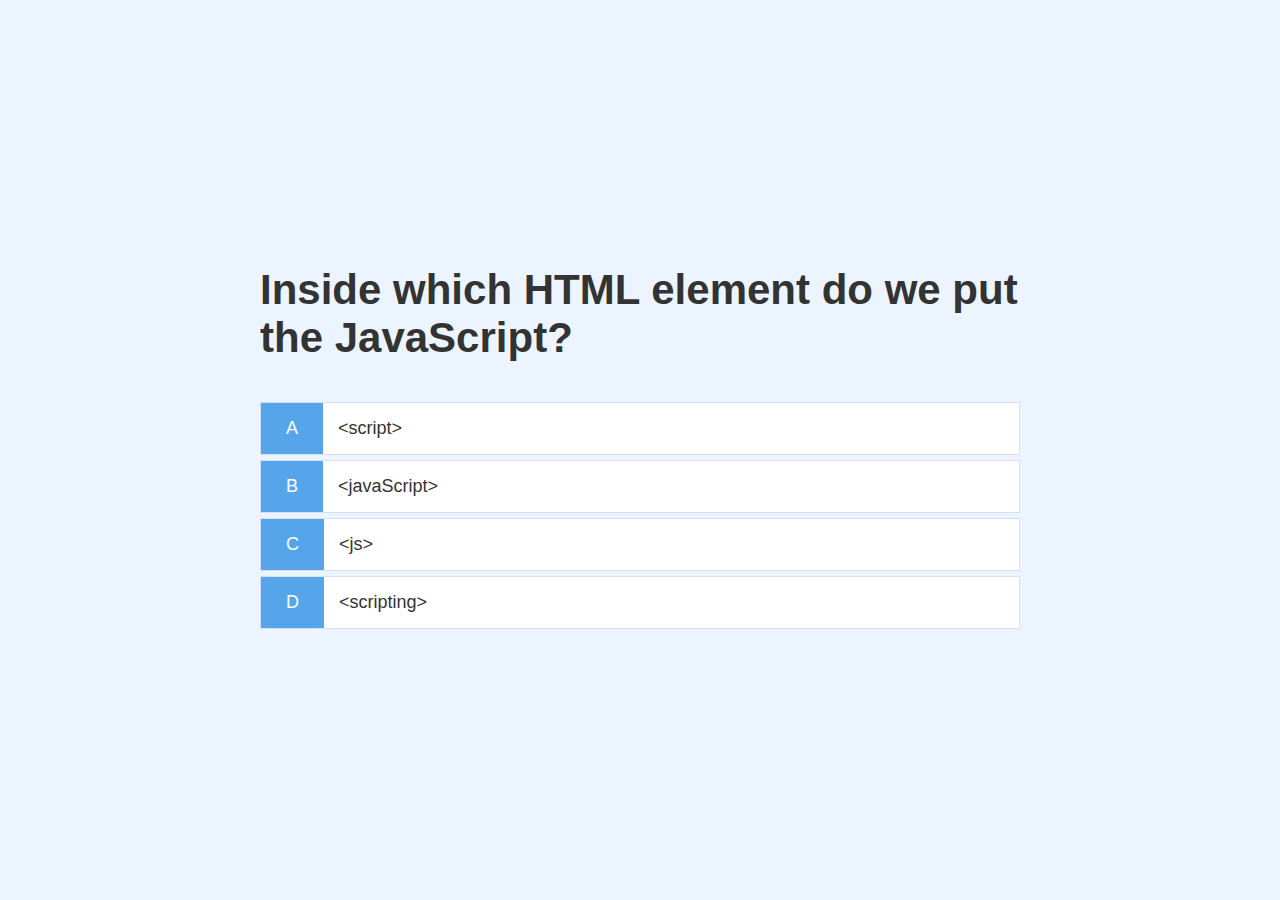
==== game.html @ aefb1018 "quiz game using Js" ====
<!DOCTYPE html>
<html lang="en">

<head>
    <meta charset="UTF-8">
    <meta http-equiv="X-UA-Compatible" content="IE=edge">
    <meta name="viewport" content="width=device-width, initial-scale=1.0">
    <title>Quiz App | Play</title>
    <link rel="stylesheet" href="index.css">
    <link rel="stylesheet" href="game.css">
</head>


<body>
    <div class="container">
        <div id="game" class="justify-center flex-column">
            <h2 id="question">What is the answer to this question?</h2>
            <div class="choice-container">
                <p class="choice-prefix">A</p>
                <p class="choice-text" data-number="1">Choice 1</p>
            </div>
            <div class="choice-container">
                <p class="choice-prefix">B</p>
                <p class="choice-text" data-number="2">Choice 2 </p>
            </div>
            <div class="choice-container">
                <p class="choice-prefix">C</p>
                <p class="choice-text" data-number="3">Choice 3 </p>
            </div>
            <div class="choice-container">
                <p class="choice-prefix">D</p>
                <p class="choice-text" data-number="4">Choice 4 </p>
            </div>
        </div>
    </div>
    <script src="game.js"></script>
</body>

</html>
---- index.css ----
*{
    font-family: Arial, Helvetica, sans-serif;
    margin: 0;
    padding: 0;
    color: #333;
    box-sizing: border-box;
}
/* Selector */
:root{
background-color: #ecf5ff;
font-size: 62.5%;
}

h1,
h2,
h3,
h4{
    margin-bottom: 1rem;
}
h1{
    font-size: 5.4rem;
    color: #56a5eb;
    margin-bottom: 5rem;
}

h1>span{
    font-size: 2.4rem;
    font-weight: 500;
}

h2{
    font-size: 4.2rem;
    margin-bottom: 4rem;
    font-weight: 700;
}
h3{
    font-size: 2.8rem;
    font-weight: 500;
}

/* Utilities */
.container{
    display: flex;
    justify-content: center;
    align-items: center;
    width: 100vw;
    height: 100vh;
    max-width: 80rem;
    margin: 0 auto;
    padding: 2rem;
}
.container > *{
    /* Any child */
    width: 100%; 
}

.flex-column{
    display: flex;
    flex-direction: column;
}

.flex-center{
    justify-content: center;
    align-items: center;
}
.justify-center{
    justify-content: center;
}

.text-center{
    text-align: center;
}

.hidden{
    display: none;
}

/* Buttons */
.btn{
    font-size: 1.8rem;
    padding: 1rem 0;
    width: 20rem;
    text-align: center;
    border: 0.1rem solid #56a5eb;
    margin-bottom: 1rem;
    text-decoration: none;
    color: #56a5eb;
    background-color: white;
}

.btn:hover{
    cursor: pointer;
    box-shadow: 0 0.4rem 1.4rem 0 rgba(86, 185, 235, 0.5);
    transform: translateY(-0.1rem);
    transition: transform 150ms;
}
.btn[disabled]:hover{
    cursor: not-allowed;
    box-shadow: none;
    transform: none;
}
---- game.css ----
.choice-container{
    display: flex;
    margin-bottom:0.5rem;
    width: 100%;
    font-size: 1.8rem;
    border: 0.1rem solid rgb(86, 125, 235, 0.25);
    background-color: white;
}

.choice-container:hover{
    cursor: pointer;
    box-shadow: 0 0.4rem 1.4rem 0 rgba(86, 185, 235, 0.5);
    transform: translateY(-0.1rem);
    transition: transform 150ms;
}
.choice-prefix{
    padding: 1.5rem 2.5rem;
    background-color: #56a5eb;
    color: white;
}

.choice-text{
    padding: 1.5rem;
    width: 100%;
}
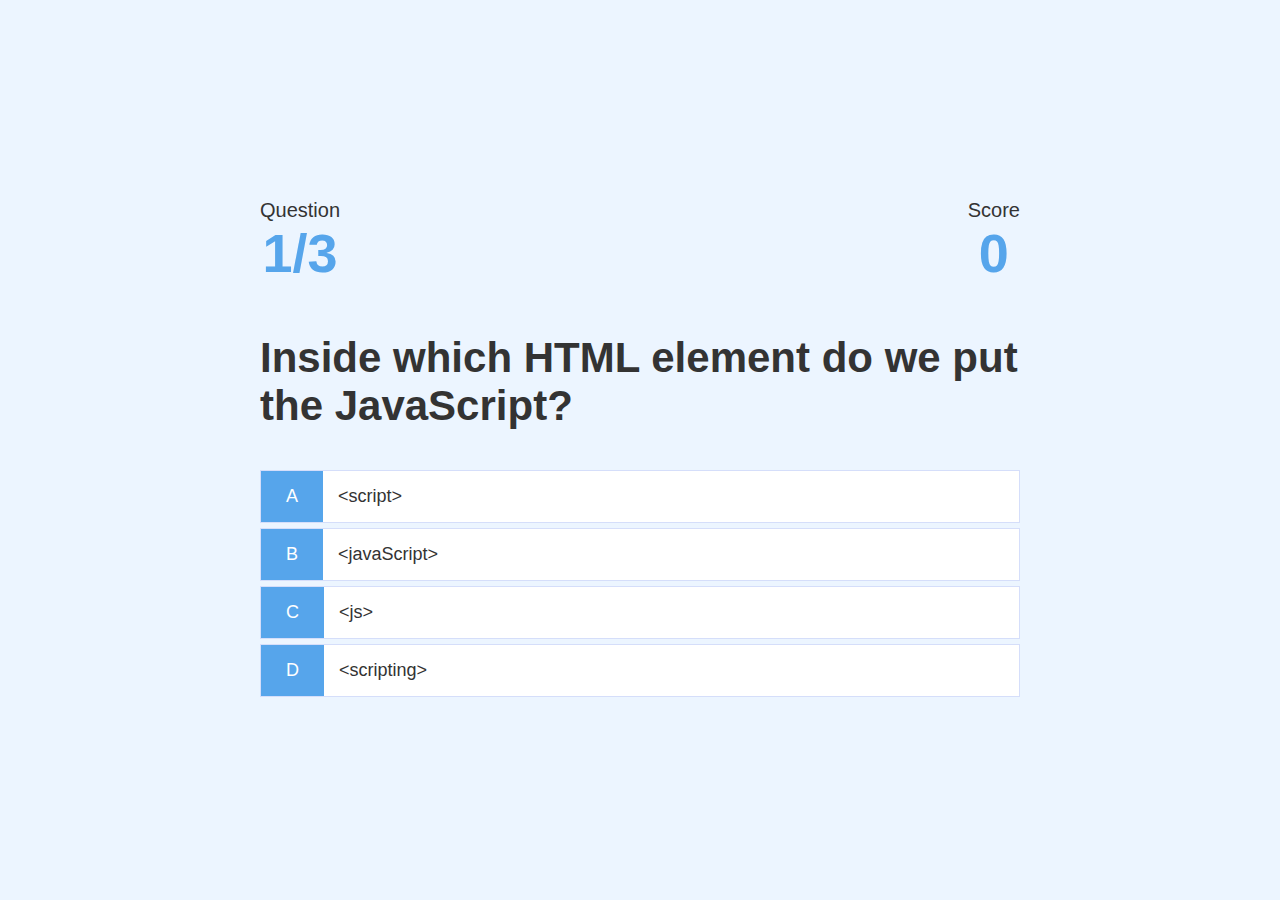
==== commit 82bc27f3: "added questionCounter and scoreCounter & added background color for correct and incorrect answer" ====
--- a/game.html
+++ b/game.html
@@ -14,6 +14,23 @@
 <body>
     <div class="container">
         <div id="game" class="justify-center flex-column">
+            <div id="hud">
+                <div id="hud-item">
+                    <p class="hud-prefix">
+                        Question
+                    </p>
+                    <h1 class="hud-main-text" id="questionCounter">
+                    </h1>
+                </div>
+                <div id="hud-item">
+                    <p class="hud-prefix">
+                        Score
+                    </p>
+                    <h1 class="hud-main-text" id="score">
+                        0
+                    </h1>
+                </div>
+            </div>
             <h2 id="question">What is the answer to this question?</h2>
             <div class="choice-container">
                 <p class="choice-prefix">A</p>
--- a/game.css
+++ b/game.css
@@ -22,4 +22,27 @@
 .choice-text{
     padding: 1.5rem;
     width: 100%;
+}
+
+.Correct{
+    background-color: #28a745;
+}
+
+.Incorrect{
+    background-color: #dc3545;
+}
+
+/* HUD => HEADS UP DISPLAY */
+#hud{
+    display: flex;
+    justify-content: space-between;
+}
+
+.hud-prefix{
+    text-align: center;
+    font-size: 2rem;
+}
+
+.hud-main-text{
+    text-align: center;
 }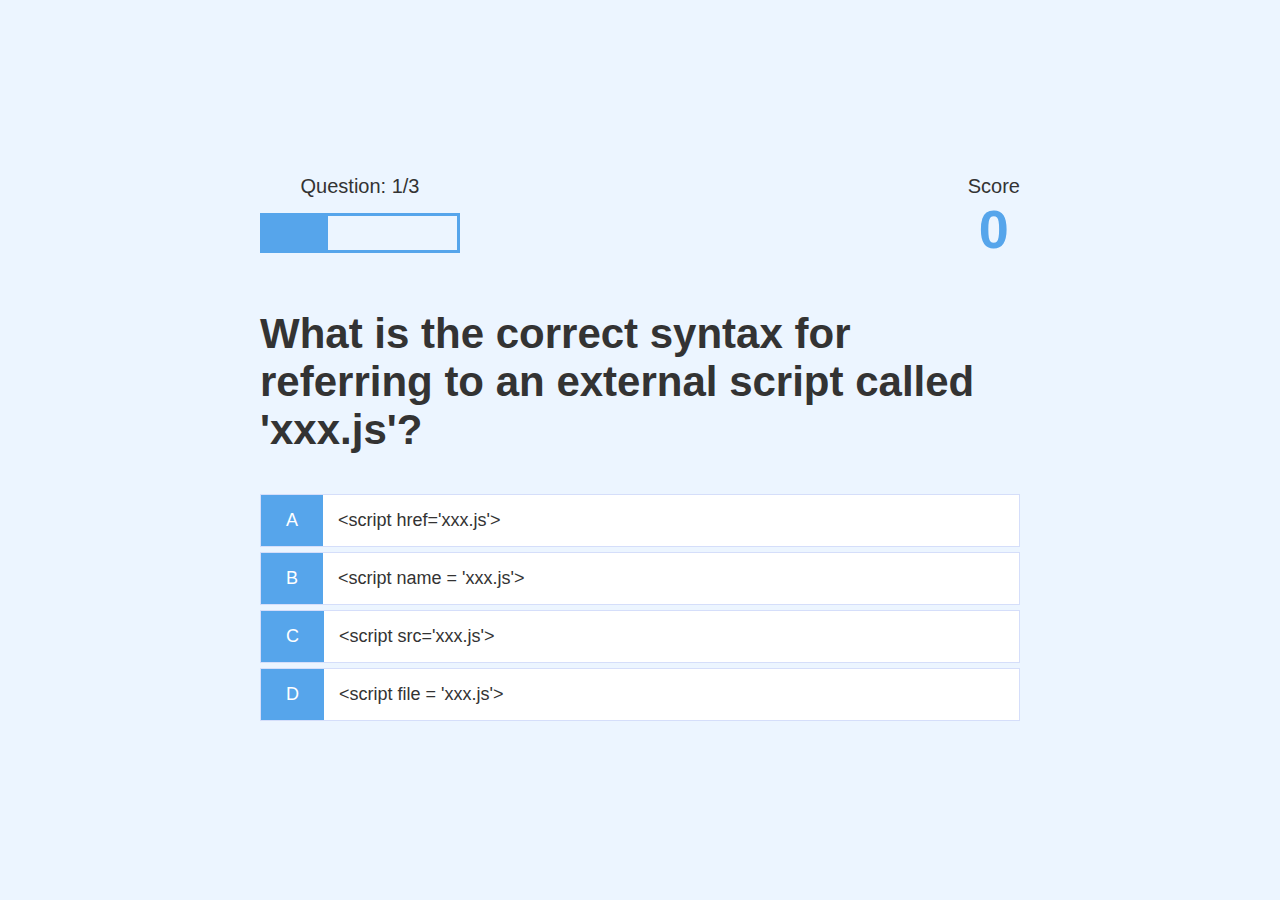
==== commit f7515603: "created end page with some JS for functionality" ====
--- a/game.html
+++ b/game.html
@@ -16,11 +16,14 @@
         <div id="game" class="justify-center flex-column">
             <div id="hud">
                 <div id="hud-item">
-                    <p class="hud-prefix">
+                    <p id="progressText" class="hud-prefix">
                         Question
                     </p>
-                    <h1 class="hud-main-text" id="questionCounter">
-                    </h1>
+                    <div id="progress-bar">
+                        <div id="progress-bar-full">
+
+                        </div>
+                    </div>
                 </div>
                 <div id="hud-item">
                     <p class="hud-prefix">
--- a/index.css
+++ b/index.css
@@ -98,4 +98,25 @@
     cursor: not-allowed;
     box-shadow: none;
     transform: none;
+}
+
+
+/* Forms */
+form{
+    width: 100%;
+    display: flex;
+    flex-direction: column;
+    align-items: center;
+}
+input{
+    margin-bottom: 1rem;
+    width: 20rem;
+    padding: 1.5rem;
+    font-size: 1.5rem;
+    border: none;
+    box-shadow: 0 0.1rem 1.4rem 0 rgba(86, 185, 235, 0.5);
+}
+input::placeholder{
+    color: #aaa;
+    
 }--- a/game.css
+++ b/game.css
@@ -45,4 +45,17 @@
 
 .hud-main-text{
     text-align: center;
+}
+
+#progress-bar{
+    width: 20rem;
+    height: 4rem;
+    border: 0.3rem solid #56a5eb;
+    margin-top: 1.5rem;
+}
+
+#progress-bar-full{
+    height: 3.4rem;
+    background-color: #56a5eb;
+    width: 0%;
 }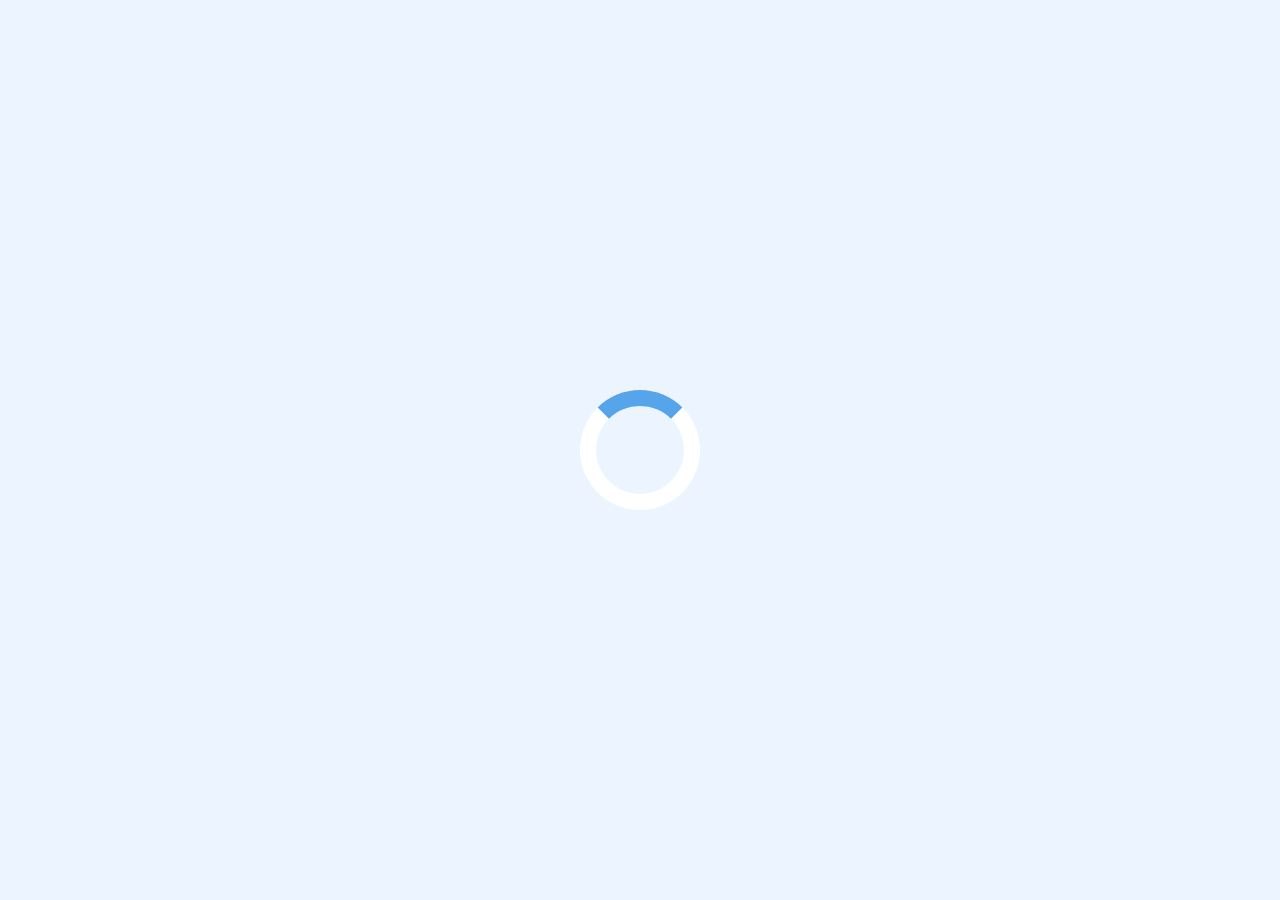
==== commit 7187f68b: "fetched API and added a loader" ====
--- a/game.html
+++ b/game.html
@@ -13,7 +13,8 @@
 
 <body>
     <div class="container">
-        <div id="game" class="justify-center flex-column">
+        <div id="loader"></div>
+        <div id="game" class="justify-center flex-column hidden">
             <div id="hud">
                 <div id="hud-item">
                     <p id="progressText" class="hud-prefix">
--- a/game.css
+++ b/game.css
@@ -58,4 +58,23 @@
     height: 3.4rem;
     background-color: #56a5eb;
     width: 0%;
+}
+
+/* Loader */
+#loader{
+    border: 1.6rem solid white;
+    border-radius: 50%;
+    border-top: 1.6rem solid #56a5eb;
+    width: 12rem;
+    height: 12rem;
+    animation: spin 2s linear infinite;
+}
+
+@keyframes spin {
+    0%{
+        transform: rotate(0deg);
+    }
+    100%{
+        transform: rotate(360deg);
+    }
 }